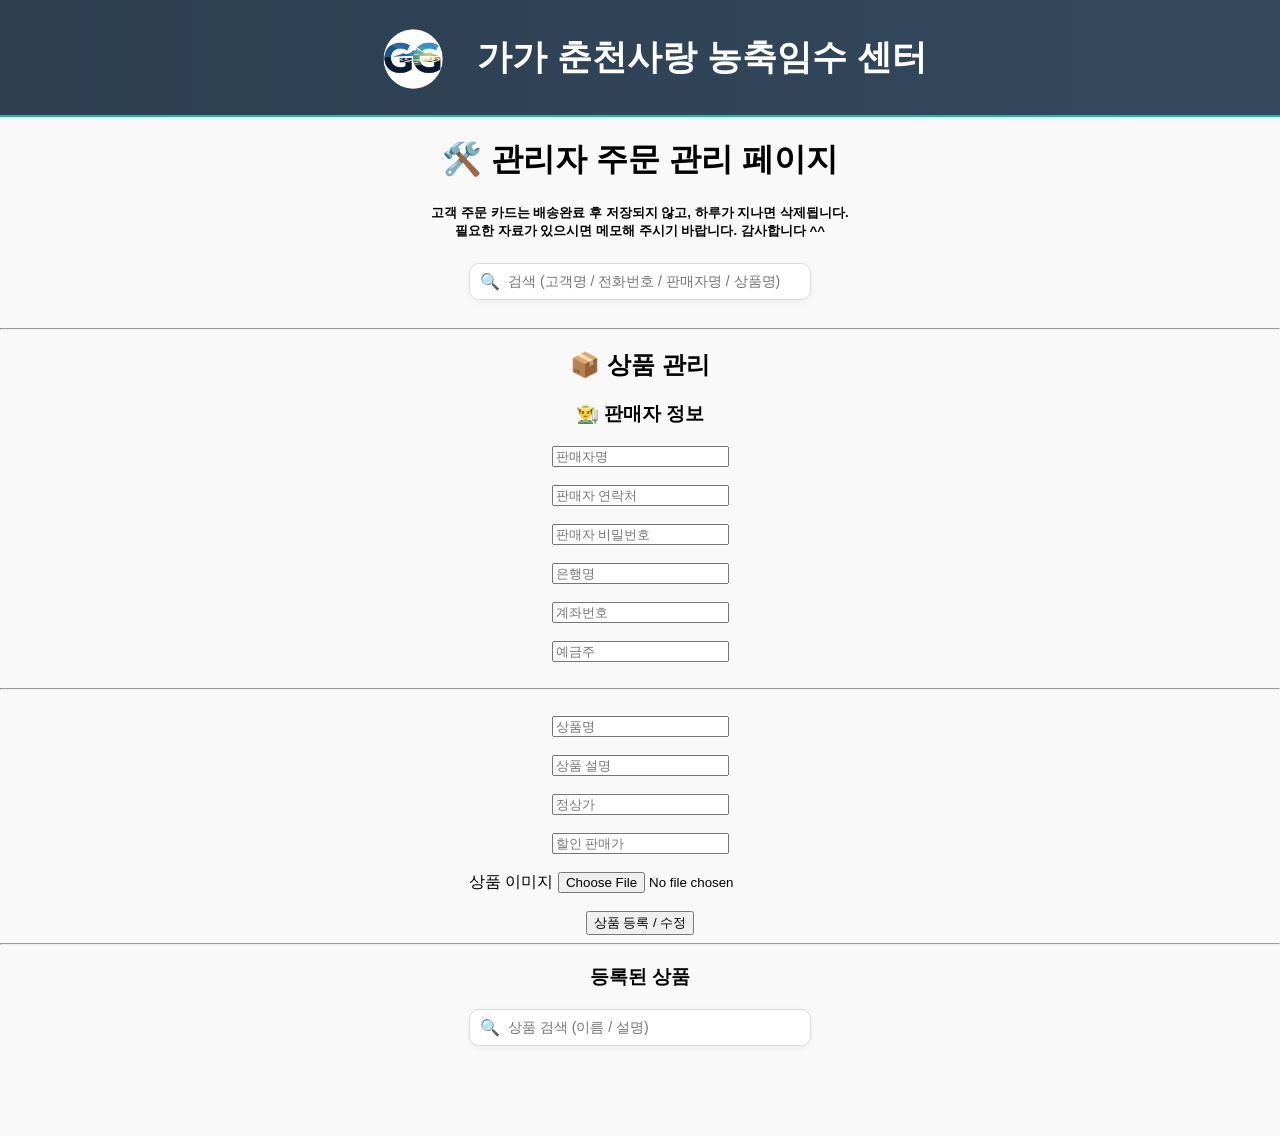
==== admin.html @ 16dae785 "merge remote" ====
<!DOCTYPE html>
<html lang="ko">
<head>
    <meta charset="UTF-8">
    <meta name="viewport" content="width=device-width, initial-scale=1.0">

    <title>가가 춘천사랑 농축임수 센터</title>

    <!-- PWA -->
    <link rel="manifest" href="./manifest-admin.json">

    <!-- 핸드폰 아이콘 -->
    <link rel="icon" href="./로고_2.png">
    <link rel="apple-touch-icon" href="./로고_2.png">

    <meta name="theme-color" content="#ffffff">

    <link rel="stylesheet" href="style.css">
</head>

    <!-- 헤더 -->
    <header class="top-header">
        <div class="logo-box">
            <img src="assets/로고-2.png" alt="로고" class="logo">
            <h1 class="site-name">가가 춘천사랑 농축임수 센터</h1>
        </div>
    </header>

<body>

<h1>🛠️ 관리자 주문 관리 페이지</h1>
<h5>고객 주문 카드는 배송완료 후 저장되지 않고, 하루가 지나면 삭제됩니다.<br>
필요한 자료가 있으시면 메모해 주시기 바랍니다. 감사합니다 ^^ </h5>


<div class="search-box">
    <span class="search-icon">🔍</span>
    <input id="order-search" type="text" placeholder="검색 (고객명 / 전화번호 / 판매자명 / 상품명)">
</div>
<div id="order-filter-bar"></div>
<div id="admin-controls"></div>
<div id="admin-orders"></div>

<hr>

<h2>📦 상품 관리</h2>

<form id="product-form">
        <!-- =========================
         판매자 정보 추가
        ========================= -->

    <h3>👨‍🌾 판매자 정보</h3>

    <!-- ▼▼▼ 여기부터 추가 ▼▼▼ -->

    <input type="text" id="seller-name" placeholder="판매자명" required><br><br>
    <input type="text" id="seller-phone" placeholder="판매자 연락처" required><br><br>
    <input type="password" id="seller-password" placeholder="판매자 비밀번호" required><br><br>
    <input type="text" id="seller-bank" placeholder="은행명" required><br><br>
    <input type="text" id="seller-account" placeholder="계좌번호" required><br><br>
    <input type="text" id="seller-depositor" placeholder="예금주" required><br><br>

    <hr><br>

    <!-- ▲▲▲ 여기까지 추가 ▲▲▲ -->

    <input type="text" id="product-name" placeholder="상품명" required><br><br>
    <input type="text" id="product-desc" placeholder="상품 설명" required><br><br>
    <input type="number" id="product-original" placeholder="정상가" required><br><br>
    <input type="number" id="product-sale" placeholder="할인 판매가" required><br><br>

    <label for="product-image">상품 이미지</label>
    <input type="file" id="product-image" accept="image/*"><br><br>

    <button type="submit">상품 등록 / 수정</button>
</form>

<hr>

<h3>등록된 상품</h3>
<div class="search-box">
    <span class="search-icon">🔍</span>
    <input id="product-search" type="text" placeholder="상품 검색 (이름 / 설명)">
</div>

<div id="product-list" class="product-list"></div>

<script src="admin.js"></script>



</body>
</html>
---- style.css ----
/* =========================
   기본
========================= */
body {
    font-family: Arial, sans-serif;
    margin: 0;
    padding: 0 0 50px 0;   /* 하단 기사줄 간격 아래 여백 추가 */
    text-align: center;
    background-color: #f9f9f9;
}

html, body {
    width: 100%;
    overflow-x: hidden;
    overflow-y: auto;
}

/* =========================
   헤더
========================= */
.top-header {
    position: sticky;
    top: 0;
    z-index: 1000;

    background: linear-gradient(90deg, #2c3e50, #34495e);
    padding: 15px;
    border-bottom: 2px solid #1abc9c;
}

.logo-box {
    display: flex;
    align-items: center;
    justify-content: center;
    gap: 4px;
}

.logo {
    width: 120px;
    height: auto;
    object-fit: cover;
}

.site-name {
    font-size: 35px;
    font-weight: bold;
    color: white;
    margin: 0;
}

/* =========================
   상품 영역
========================= */
.product {
    padding: 5px;
   margin: 0;
   padding-bottom: 0.5px;  /*    //////////////////////////////////////////////  구매자용 하단 기사줄 여백 */
}

/* =========================
   상품 카드
========================= */
.product-list {
    display: grid;
    grid-template-columns: repeat(auto-fit, 180px);
    gap: 10px;
    padding: 10px;
    justify-content: center;
}

/* =========================
   카드
========================= */
#product-list .product-item {
    background: white;
    border-radius: 12px;
    padding: 8px;
    border: 1px solid #ddd;

    width: 170px;
    box-sizing: border-box;

    margin: 0;
    box-shadow: 0 2px 8px rgba(0,0,0,0.05);
}

/* 이미지 */
.product-item img {
    width: 100%;
    height: 100px;
    object-fit: cover;
    border-radius: 8px;
}

/*////////////////////////////////////////////////// 고객용 상품 카드 글자간격, 크기 조절 */
.product-item h3,
.product-item p {
    margin: 0px;
    font-size: 15px;
    line-height: 2;
}
/*////////////////////////////////////////////////// 관리용 상품 카드 글자간격, 크기 조절 */
.product-item h4 {
    margin: 0px;
    font-size: 15px;
    line-height: 1.5;
}
/*////////////////////////////// 고객용과 관리용 상품 카드 상품설명 내용 글자간격, 크기 조절 */
.product-item p {
    margin: 0px;
    font-size: 12px;
    line-height: 1.5;
}
/* hover */
.product-item:hover {
    transform: translateY(-6px);
    box-shadow: 0 6px 15px rgba(0,0,0,0.1);
}

.product-item:active {
    transform: scale(0.97);
}

/* =========================
   가격
========================= */
.price {
    margin: 10px 0;
}

.original {
    text-decoration: line-through;
    color: #999;
    margin-right: 8px;
}

.sale {
    color: #e74c3c;
    font-weight: bold;
    font-size: 1.3em;
}

.sale::after {
    content: "원";
    margin-left: 2px;
    font-size: 0.9em;
}

/* =========================
   버튼
========================= */
.cart-btn {
    margin-top: 10px;
    padding: 8px 12px;
    border: none;
    background: #1abc9c;
    color: white;
    border-radius: 6px;
    cursor: pointer;
}

/* =========================
   🛒 장바구니 (완전 안정 버전)
========================= */
.cart-box {
    position: fixed;

    top: 80px;
    right: 20px;

    width: 340px;
    max-height: 70vh;
    overflow-y: auto;

    background: white;
    padding: 15px;
    border-radius: 12px;
    border: 1px solid #ddd;

    box-shadow: 0 4px 12px rgba(0,0,0,0.15);
    z-index: 9999;

    opacity: 0;
    visibility: hidden;
    transition: opacity 0.1s ease;
}

.cart-box.open {
    opacity: 1;
    visibility: visible;
}

/* =========================
   cart item
========================= */
.cart-item {
    display: flex;
    justify-content: space-between;
    padding: 6px 0;
    border-bottom: 1px solid #eee;
    font-size: 14px;
}

#cart-total {
    color: #e74c3c;
}

/* =========================
   결제 버튼
========================= */
.pay-btn {
    width: 100%;
    padding: 10px;
    margin-top: 10px;
    background: #1abc9c;
    color: white;
    border: none;
    border-radius: 8px;
}

/* =========================
   모달
========================= */
.modal {
    display: none;
    position: fixed;
    z-index: 2000;
    left: 0;
    top: 0;
    width: 100%;
    height: 100%;
    background: rgba(0,0,0,0.6);
}

.modal-content {
    background: white;
    width: 320px;
    height: 450px;   /* 🔥 핵심 */

    margin: 10% auto;
    padding: 15px;
    border-radius: 12px;

    display: flex;
    flex-direction: column;
    overflow: hidden; /* 🔥 넘치는 것 차단 */
    position: relative;
}

.modal-content img {
    width: 100%;
    height: 180px;
    object-fit: cover;

    flex-shrink: 0;
}

#modal-desc {
    font-size: 13px;
    max-height: 60px;
    overflow: hidden;
}

/* =========================
   모달 닫기 버튼 (X)
========================= */
.close {
    position: absolute;
    top: 10px;
    right: 10px;

    font-size: 22px;
    font-weight: bold;

    width: 28px;
    height: 28px;

    display: flex;
    align-items: center;
    justify-content: center;

    border-radius: 50%;
    cursor: pointer;

    background: #f5f5f5;
    color: #333;
}

.close:hover {
    background: #e74c3c;
    color: white;
}
/* =========================
   애니메이션
========================= */
@keyframes fadeIn {
    from { opacity: 0; }
    to { opacity: 1; }
}

/* =========================
   모바일
========================= */
@media (max-width: 768px) {
    #admin-orders {
        grid-template-columns: repeat(auto-fill, 140px);
        gap: 2px;
        justify-content: start;
    }
    body {
        min-height: 100vh;
    }
    .top-header {
        padding: 16px 10px;
    }

    .logo {
        width: 110px;
        height: auto;
        margin-right: -15px;
    }

    .site-name {
        font-size: 24px;
        line-height: 1.2;
    }

    .logo-box {
        gap: 0px;
    }

    .product-list {
    display: flex;
    flex-wrap: wrap;
    justify-content: center;
    gap: 2px;   /*   /////////////////////////////////////////////////// 핸드폰 카드 크기 조절 */

    padding: 5px;
}

    .cart-box {
    position: fixed;
    bottom: 80px;
    left: 5%;
    right: 5%;
    width: auto;
    max-height: 60vh;
    background: white;
    padding: 15px;
    border-radius: 12px;
    border: 1px solid #ddd;
    box-shadow: 0 4px 12px rgba(0,0,0,0.15);
    overflow-y: auto;
    touch-action: auto;
    z-index: 9999;
    }

    .pay-panel {
        align-items: flex-start;
        padding-top: 30px;
    }
    
    .pay-content {
    width: 90%;
    max-height: 80vh;

    padding: 20px;
    overflow-y: auto;

    box-sizing: border-box;
  }
}

/* =========================
   장바구니 버튼
========================= */
.cart-toggle {
    position: fixed;
    right: 20px;
    bottom: 70px;

    width: 20px;
    height: 20px;
    border-radius: 50%;

    background: #d1382d;
    color: white;
    border: none;

    font-size: 28px;
    box-shadow: 0 4px 12px rgba(0,0,0,0.2);

    z-index: 2000;
}

/* =========================
   💳 결제 패널
========================= */
.pay-panel {
    display: none;
    position: fixed;
    z-index: 3000;
    left: 0;
    top: 0;
    width: 100%;
    height: 100%;
    
    background: rgba(0,0,0,0.5);

    justify-content: center;
    align-items: center;
}

.pay-panel.active {
    display: flex;
}

/* 결제 박스 */
.pay-content {
    width: 320px;
    background: white;
    padding: 24px;
    border-radius: 14px;

    box-shadow: 0 8px 25px rgba(0,0,0,0.2);
    animation: fadeIn 0.25s ease;
}

/* 제목 */
.pay-content h3 {
    margin-top: 0;
    margin-bottom: 10px;
}

/* 입력창 */
.pay-content input,
.pay-content textarea {
    width: 100%;
    max-width: 300px;   /* 👈 핵심 */
    padding: 10px;
    margin: 0 auto 10px; /* 👈 가운데 정렬 */
    display: block;

    border-radius: 8px;
    border: 1px solid #ddd;
    font-size: 14px;
}

.pay-content textarea {
    height: 90px;
    resize: none;
}

.pay-content input:focus {
    outline: none;
    border-color: #1abc9c;
    box-shadow: 0 0 0 2px rgba(26,188,156,0.2);
}

/* 💰 총 금액 */
#pay-total {
    text-align: right;
    margin: 10px 0;
    font-size: 16px;
    color: #e74c3c;
    font-weight: bold;
}

/* 메시지 */
#pay-message {
    font-size: 13px;
    color: #666;
}

/* 주문 상태 */
.order-status {
    font-size: 14px;
    margin: 10px 0;
    color: #1abc9c;
}

/* 버튼 */
#pay-confirm,
#pay-close {
    width: 100%;
    padding: 10px;
    margin-top: 8px;
    border: none;
    border-radius: 8px;
    cursor: pointer;
}

/* 주문 완료 버튼 */
#pay-confirm {
    background: #1abc9c;
    color: white;
}

/* 닫기 버튼 */
#pay-close {
    background: #eee;
}

/* 🏦 판매자 정보 */
.seller-info {
    background: #ecfdf5;
    border: 1px solid #d1fae5;
    padding: 10px;
    border-radius: 8px;
    margin-bottom: 15px;
    font-size: 13px;
}

.status-badge {
    padding: 6px 10px;
    border-radius: 8px;
    font-weight: bold;
    color: white;
    display: inline-block;
}

.status-pending { background: gray; }
.status-paid { background: rgb(43, 54, 218); }
.status-ready { background: orange; }
.status-shipping { background: purple; }
.status-done { background: green; }


#admin-orders {        /* ================================ 주문한 카드와 카드 사이 간격을 조절하는 코드 */
    display: grid;
    grid-template-columns: repeat(auto-fill, 200px);
    gap: 0px;
    justify-content: start;
}

/* =========================
   🧾 주문 카드 압축 (핵심 추가)
========================= */
.order-item {
    background: white;
    border: 1px solid #ddd;
    border-radius: 10px;

    padding: 6px 8px;   /* 핵심: 줄이기 */
    margin-bottom: 2px;  /* 카드 간격 줄이기 */
    flex-wrap: wrap;
    flex-direction: column;

    font-size: 13px;
    line-height: 1.2;

    display: flex;
    flex-direction: column;
    gap: 2px; /* 줄 간격 최소화 */
}

/* 제목 (이름) */
.order-item h3 {
    margin: 0;
    font-size: 14px;
    display: flex;
    justify-content: space-between;
    align-items: center;
}

/* 상태 뱃지 */
.status-badge {
    padding: 2px 6px;
    font-size: 11px;
    border-radius: 6px;
}

/* 상품 리스트 */
.order-item ul {
    margin: 4px 0;
    padding-left: 14px;
    font-size: 12px;
}

/* br 제거 효과 (이미 JS에서 br 많이 쓰고 있어서 압축) */
.order-item br {
    display: none;
}

/* 금액 강조 줄 */
.order-item {
    font-size: 13px;
}

/* =========================
   버튼 영역 압축
========================= */
.order-item button {
    padding: 2px 3px;
    font-size: 12px;

    margin: 2px 2px 0 0;
    border: 1px solid #ddd;
    border-radius: 4px;

    background: #f9f9f9;
    display: inline-block;
    align-items: center;
    cursor: pointer;
    line-height: 1.5;
}

/* 버튼 hover */
.order-item button:hover {
    background: #eee;
}

.search-box {
    display: flex;
    align-items: center;

    max-width: 320px;
    margin: 10px auto 20px;

    background: white;
    border: 1px solid #ddd;
    border-radius: 10px;

    padding: 8px 10px;

    box-shadow: 0 2px 6px rgba(0,0,0,0.05);
}

.search-box input {
    border: none;
    outline: none;
    background: transparent;
    flex: 1;
    font-size: 14px;
}

.search-icon {
    font-size: 16px;
    margin-right: 6px;
    color: #888;
}

#order-search {
    width: 100%;
    border: none;
    outline: none;

    font-size: 14px;
    background: transparent;
}
/* =========================
   전체 주문 보기 버튼
========================= */
.reset-btn {
    display: inline-block;
    padding: 6px 10px;
    margin: 10px 0;

    border: 1px solid #e0e0e0;
    border-radius: 8px;
    background: #fff;

    color: #4a6cf7;
    cursor: pointer;
    font-size: 14px;
}

.reset-btn:hover {
    background: #f5f7ff;
}

.order-search-box {
    margin-top: 12px;
    display: flex;
    gap: 6px;
}

.order-search-box input {
    flex: 1;
    padding: 8px;
    border: 1px solid #ddd;
    border-radius: 6px;
}

.order-search-box button {
    padding: 8px 12px;
    border: none;
    background: #1abc9c;
    color: white;
    border-radius: 6px;
    cursor: pointer;
}

#order-result {
    margin-top: 12px;
    max-height: 250px;
    overflow-y: auto;
    text-align: left;
}

/* =========================
   계좌번호 복사 버튼
========================= */

.copy-account-btn {
    margin-left: 8px;
    padding: 5px 10px;
    border: 1px solid #1abc9c;
    border-radius: 6px;
    background: #1abc9c;
    color: #fcfcfc;
    font-size: 13px;
    cursor: pointer;
    transition: 0.2s;
}

.copy-account-btn:hover {
    background: #4a6cf7;
    color: white;
}

.copy-account-btn:active {
    transform: scale(0.95);
}

.cart-close {
    position: absolute;
    top: 10px;
    right: 12px;

    width: 28px;
    height: 28px;

    display: flex;
    justify-content: center;
    align-items: center;

    border-radius: 50%;
    cursor: pointer;

    font-size: 22px;
    font-weight: bold;

    background: #f5f5f5;
    color: #333;
}

.cart-close:hover {
    background: #e74c3c;
    color: white;
}

/* ===============================
   📰 농축임수 센터 뉴스 티커
================================= */

#bottomNotice {
    position: fixed;
    left: 0;
    bottom: 0;

    width: 100%;
    height: 42px;

    background: #015040;
    color: #fff;

    overflow: hidden;

    display: flex;
    align-items: center;

    z-index: 1500;

    border-top: 2px solid #ffd54f;
    box-sizing: border-box;
}

.ticker {
    display: inline-flex;
    align-items: center;
    white-space: nowrap;
    padding-left: 100%;

    animation: tickerMove 88s linear infinite;
}

.ticker span {
    display: inline-block;
    margin-right: 44px;
    font-size: 15px;
    font-weight: bold;
}

.news {
    color: #ffffff;
}

.event {
    color: #ffe082;
}

@keyframes tickerMove {
    from {
        transform: translateX(0);
    }
    to {
        transform: translateX(-100%);
    }
}
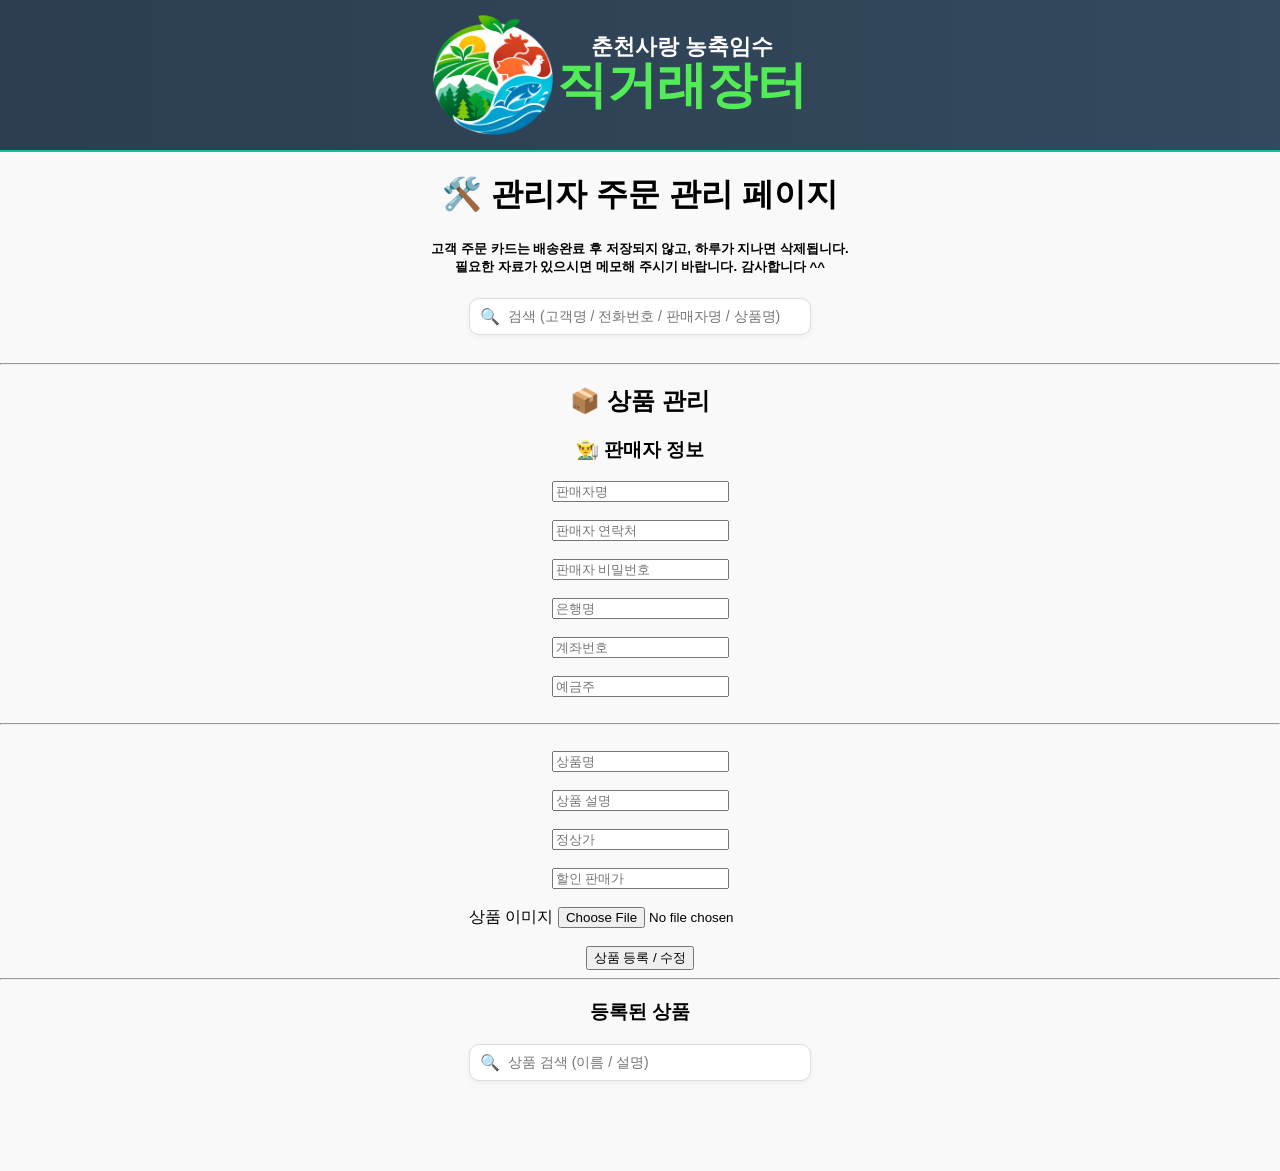
==== commit 4b1ba045: "merge remote" ====
--- a/admin.html
+++ b/admin.html
@@ -22,7 +22,10 @@
     <header class="top-header">
         <div class="logo-box">
             <img src="assets/로고-2.png" alt="로고" class="logo">
-            <h1 class="site-name">가가 춘천사랑 농축임수 센터</h1>
+            <h1 class="site-name">
+              춘천사랑 농축임수
+              <span>직거래장터</span>
+            </h1>
         </div>
     </header>
 
--- a/style.css
+++ b/style.css
@@ -39,13 +39,21 @@
     width: 120px;
     height: auto;
     object-fit: cover;
+    margin-left: -40px;
 }
 
 .site-name {
-    font-size: 35px;
+    font-size: 22px;
     font-weight: bold;
     color: white;
     margin: 0;
+}
+
+.site-name span {
+    display: block;
+    font-size: 50px;
+    color: #51ec56;
+    margin-top: -10px;
 }
 
 /* =========================
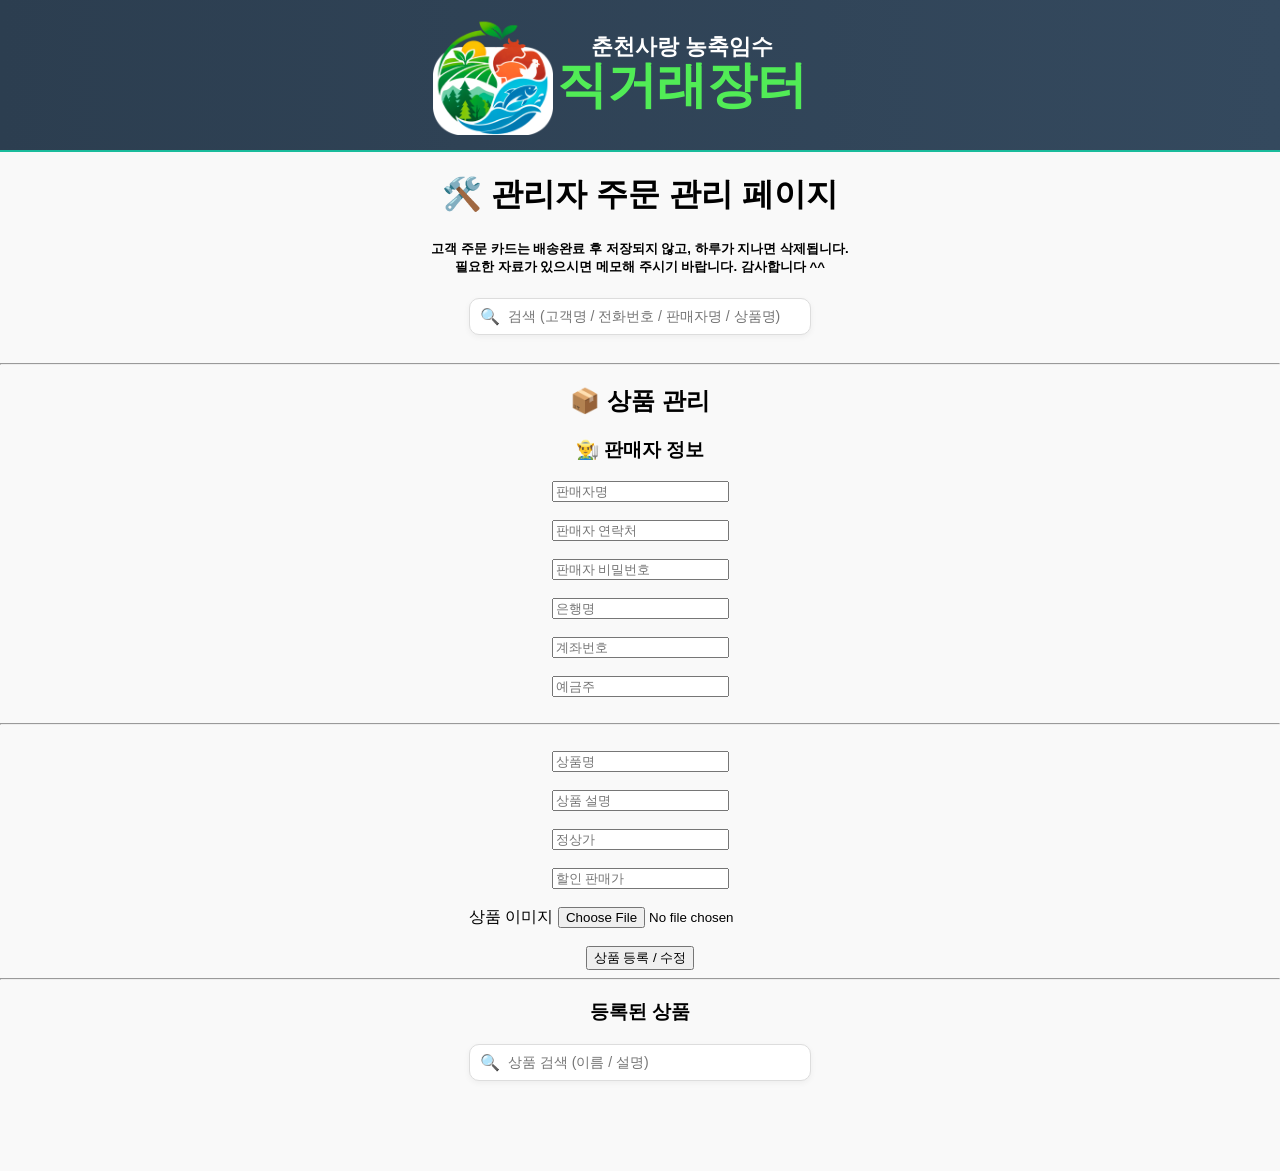
==== commit d991e5c3: "merge remote" ====
--- a/admin.html
+++ b/admin.html
@@ -4,7 +4,7 @@
     <meta charset="UTF-8">
     <meta name="viewport" content="width=device-width, initial-scale=1.0">
 
-    <title>가가 춘천사랑 농축임수 센터</title>
+    <title>춘천사랑 농축임수 직거래장터</title>
 
     <!-- PWA -->
     <link rel="manifest" href="./manifest-admin.json">
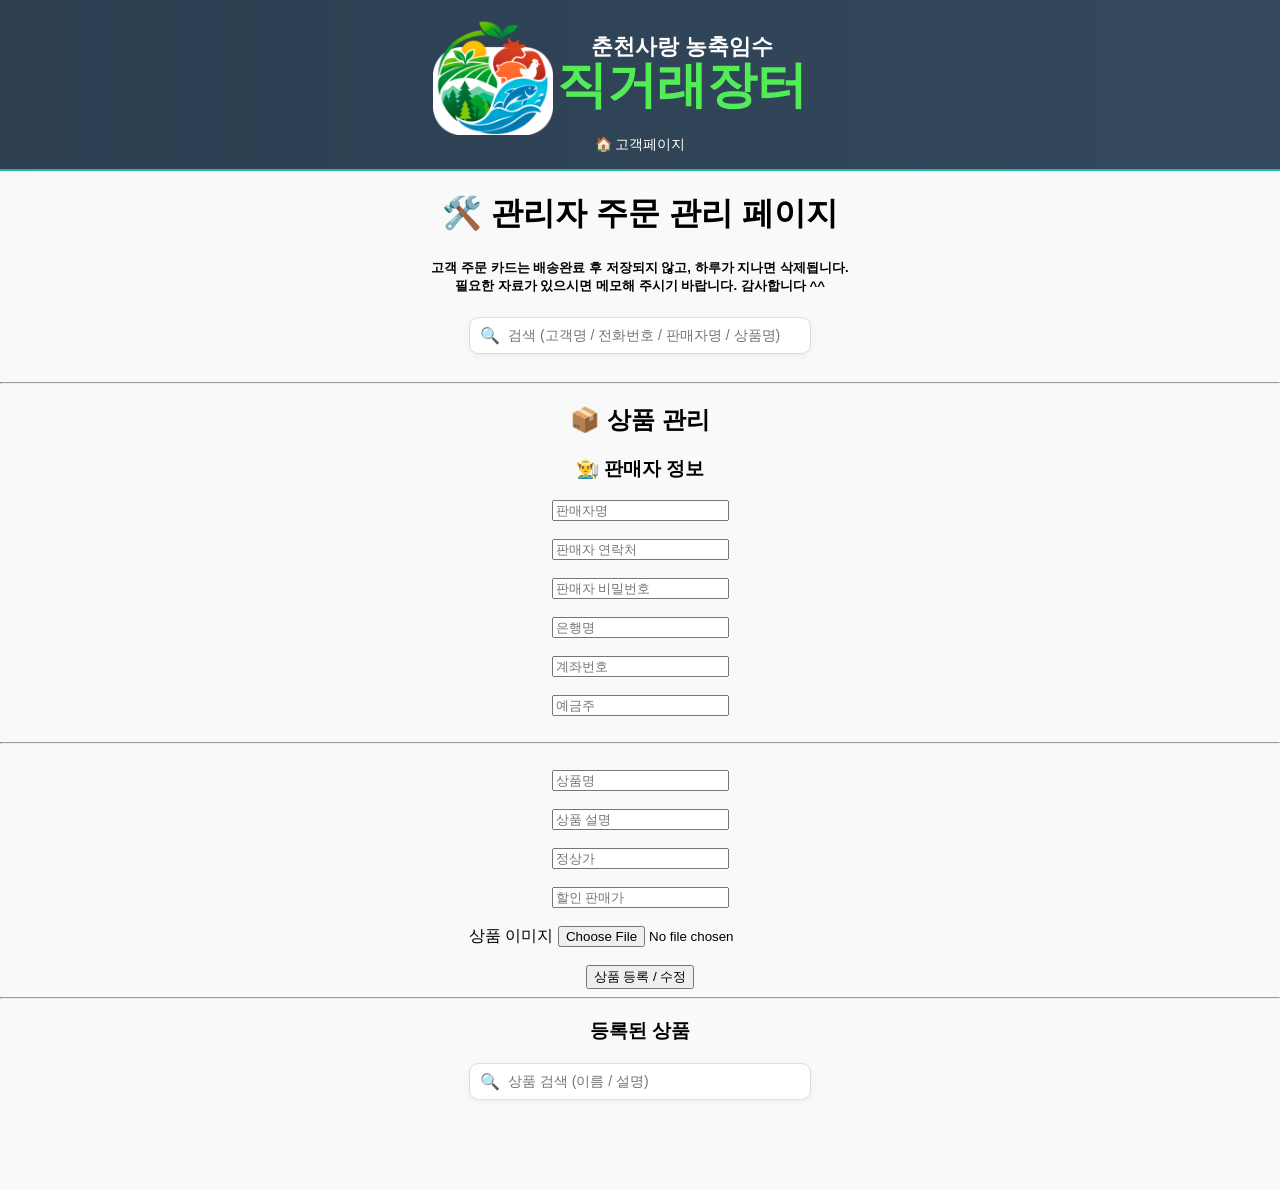
==== commit c94788f4: "merge remote" ====
--- a/admin.html
+++ b/admin.html
@@ -27,6 +27,8 @@
               <span>직거래장터</span>
             </h1>
         </div>
+
+        <a href="index.html" class="customer-link">🏠 고객페이지</a>
     </header>
 
 <body>
--- a/style.css
+++ b/style.css
@@ -815,4 +815,17 @@
     to {
         transform: translateX(-100%);
     }
+}
+
+.admin-link,
+.customer-link {
+    margin-left: auto;
+    font-size: 14px;
+    color: #fff;
+    text-decoration: none;
+}
+
+.admin-link:hover,
+.customer-link:hover {
+    text-decoration: underline;
 }
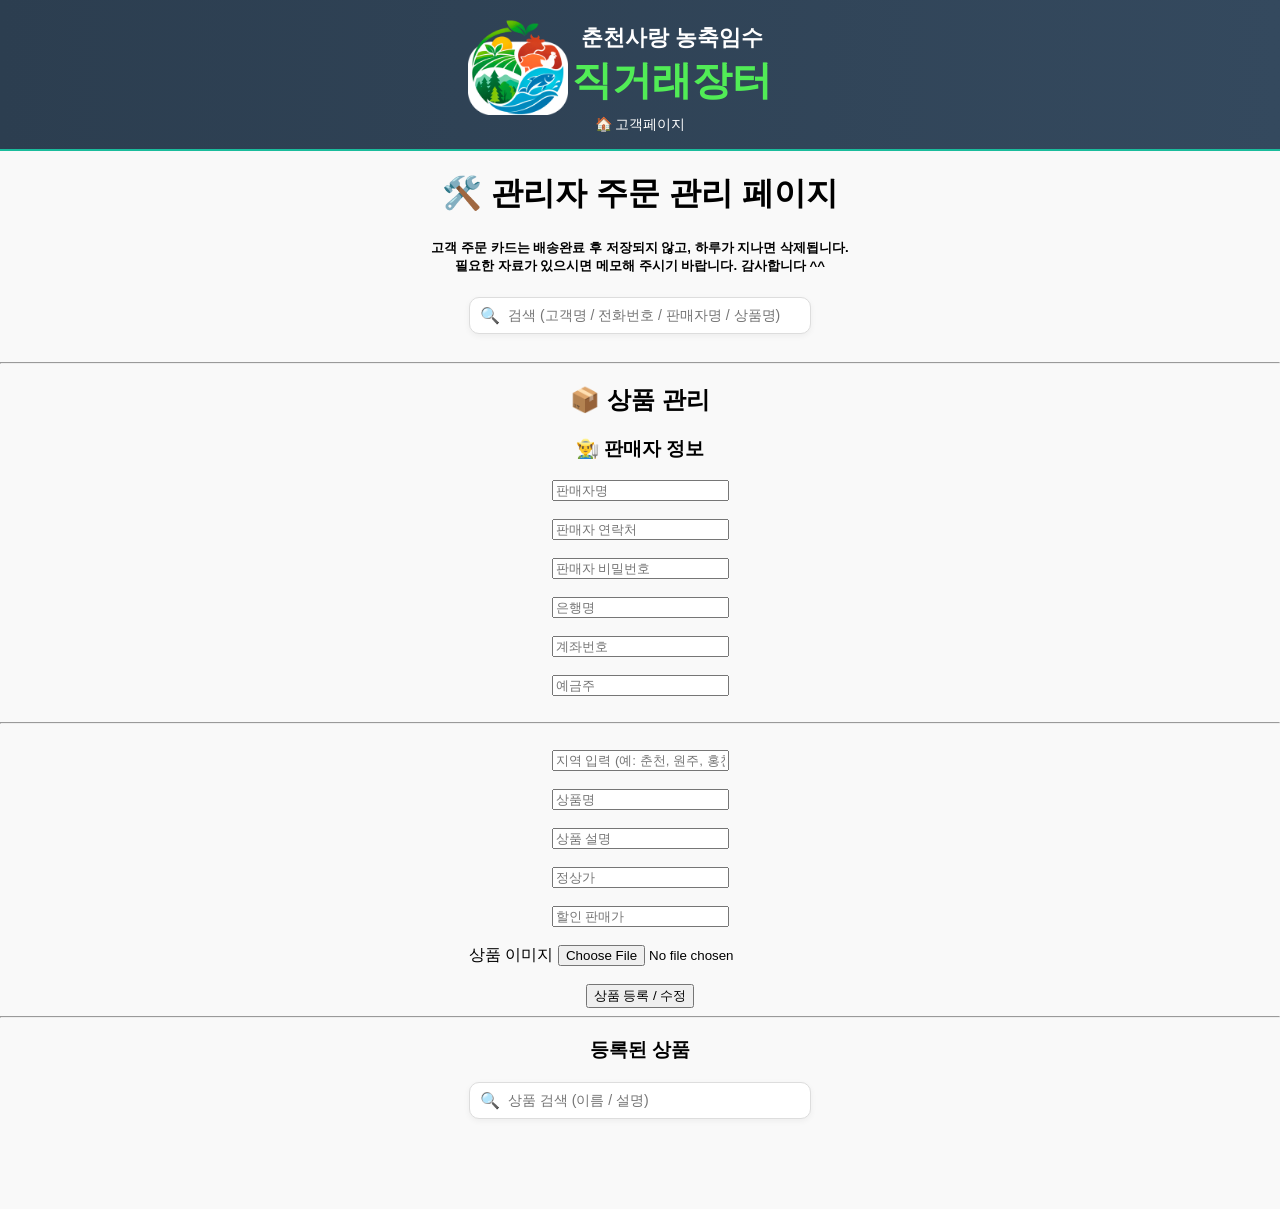
==== commit d12871a5: "merge remote" ====
--- a/admin.html
+++ b/admin.html
@@ -69,6 +69,13 @@
     <hr><br>
 
     <!-- ▲▲▲ 여기까지 추가 ▲▲▲ -->
+     
+         <input
+        type="text"
+        id="product-region"
+        placeholder="지역 입력 (예: 춘천, 원주, 홍천)"
+        required
+    ><br><br>
 
     <input type="text" id="product-name" placeholder="상품명" required><br><br>
     <input type="text" id="product-desc" placeholder="상품 설명" required><br><br>
--- a/style.css
+++ b/style.css
@@ -36,7 +36,7 @@
 }
 
 .logo {
-    width: 120px;
+    width: 100px;
     height: auto;
     object-fit: cover;
     margin-left: -40px;
@@ -49,11 +49,11 @@
     margin: 0;
 }
 
-.site-name span {
+.site-name span {      /*  춘천사랑 농축임수 직거래장터 관련 코드 */
     display: block;
-    font-size: 50px;
+    font-size: 40px;
     color: #51ec56;
-    margin-top: -10px;
+    margin-top: 0px;  /*  춘천사랑 농축임수 와 직거래장터 사이 간격 코드 */
 }
 
 /* =========================
@@ -323,9 +323,9 @@
     }
 
     .logo {
-        width: 110px;
+        width: 70px;
         height: auto;
-        margin-right: -15px;
+        margin-right: 0px;
     }
 
     .site-name {
@@ -334,7 +334,7 @@
     }
 
     .logo-box {
-        gap: 0px;
+        gap: 8px;
     }
 
     .product-list {
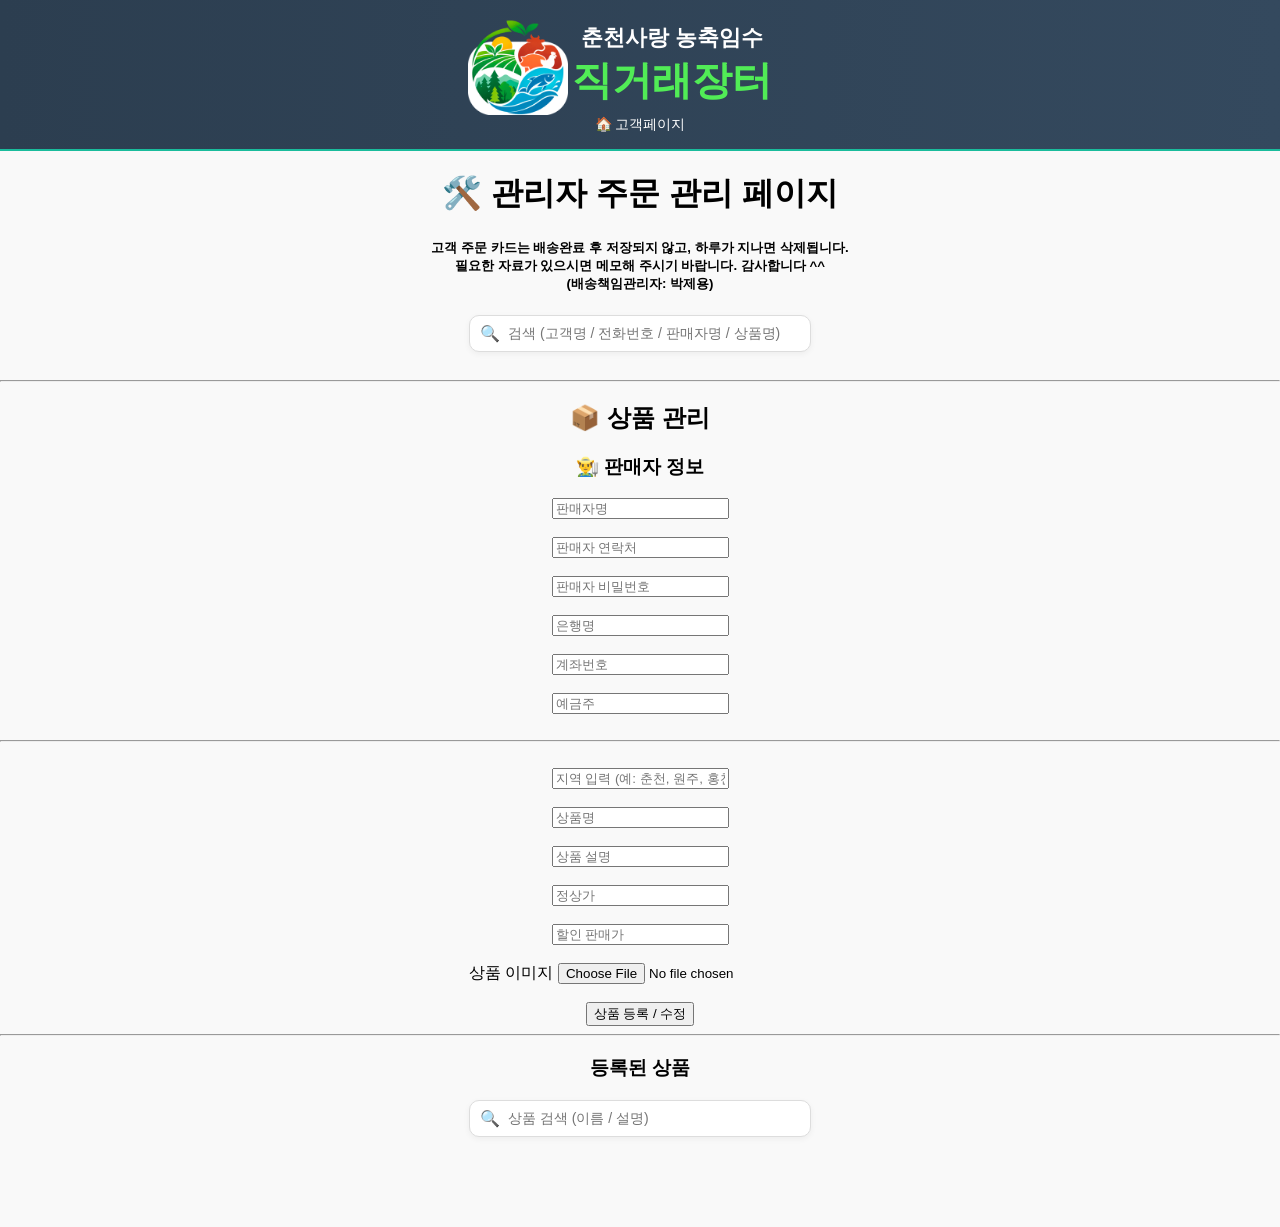
==== commit d870c92f: "merge remote" ====
--- a/admin.html
+++ b/admin.html
@@ -35,8 +35,8 @@
 
 <h1>🛠️ 관리자 주문 관리 페이지</h1>
 <h5>고객 주문 카드는 배송완료 후 저장되지 않고, 하루가 지나면 삭제됩니다.<br>
-필요한 자료가 있으시면 메모해 주시기 바랍니다. 감사합니다 ^^ </h5>
-
+필요한 자료가 있으시면 메모해 주시기 바랍니다. 감사합니다 ^^<br>
+(배송책임관리자: 박제용) </h5>
 
 <div class="search-box">
     <span class="search-icon">🔍</span>
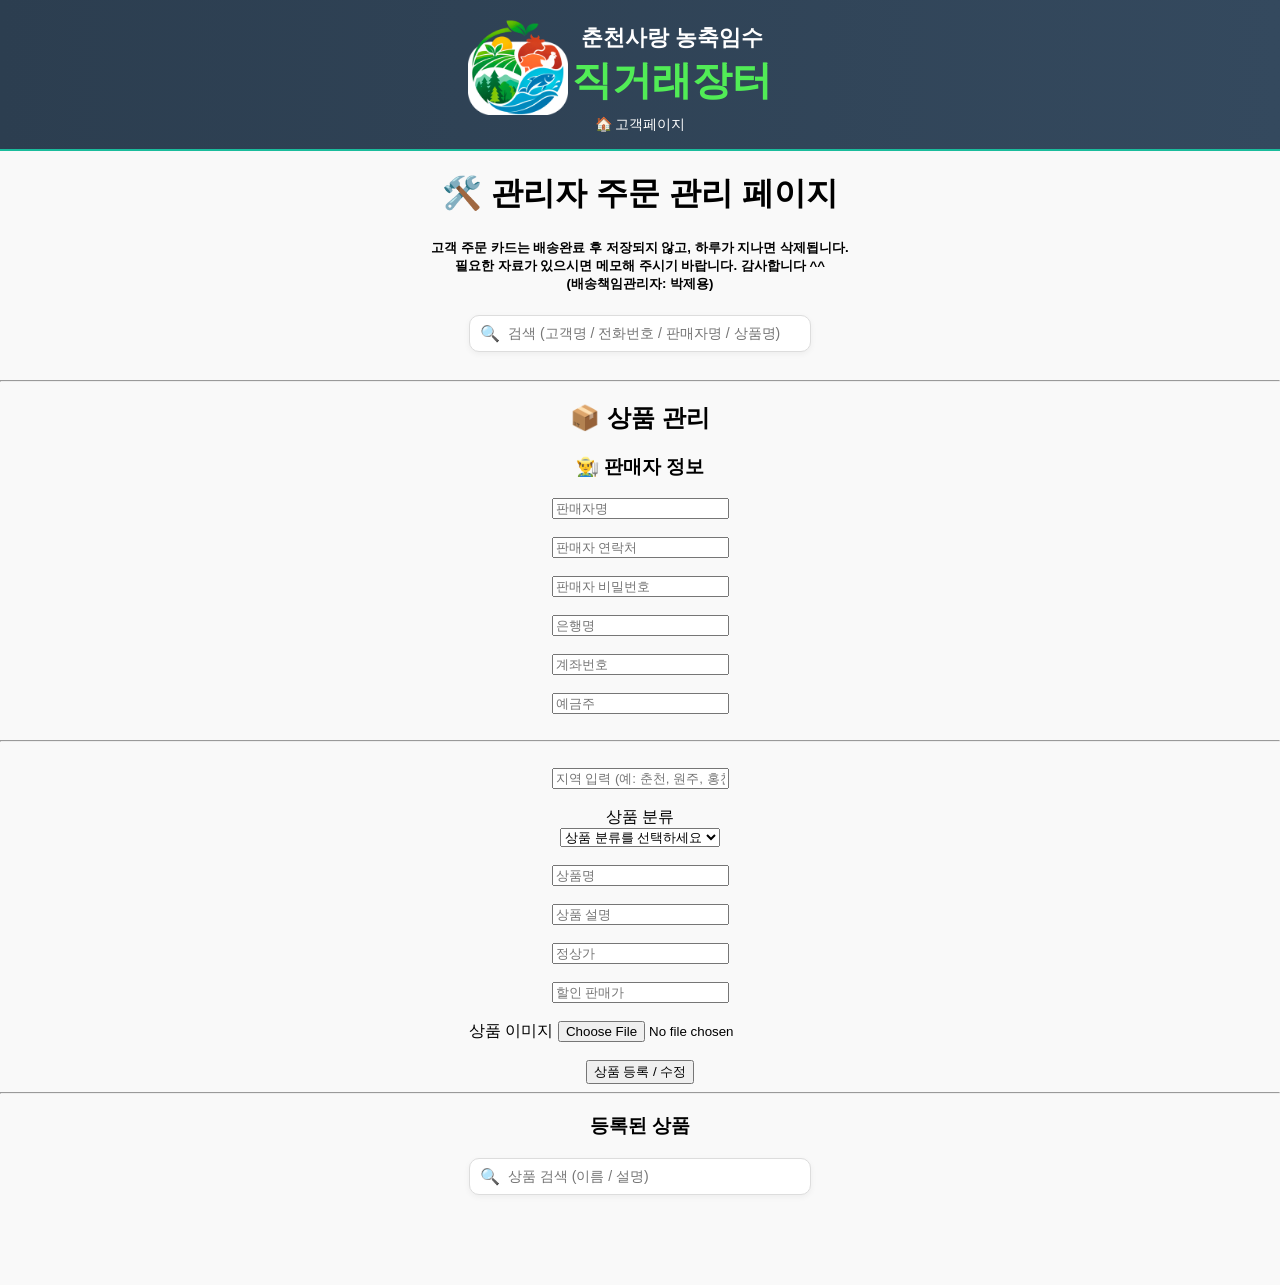
==== commit 724d4479: "merge remote" ====
--- a/admin.html
+++ b/admin.html
@@ -77,6 +77,21 @@
         required
     ><br><br>
 
+<!-- 상품 분류 -->
+<label for="product-category">상품 분류</label><br>
+
+<select id="product-category" required>
+    <option value="">상품 분류를 선택하세요</option>
+    <option value="농산물">🌾 농산물</option>
+    <option value="축산물">🐄 축산물</option>
+    <option value="임산물">🌲 임산물</option>
+    <option value="수산물">🐟 수산물</option>
+    <option value="시골바구니">🧺 시골바구니</option>
+    <option value="완제품">📦 완제품</option>
+    <option value="기타">📋 기타</option>
+</select>
+<br><br>
+
     <input type="text" id="product-name" placeholder="상품명" required><br><br>
     <input type="text" id="product-desc" placeholder="상품 설명" required><br><br>
     <input type="number" id="product-original" placeholder="정상가" required><br><br>
--- a/style.css
+++ b/style.css
@@ -828,4 +828,44 @@
 .admin-link:hover,
 .customer-link:hover {
     text-decoration: underline;
-}+}
+/*//////////////////////////////////////////////////////////// 농축임수, 시골바누니, 기타 색상 코드*/
+#product-category-filter {
+    display: flex;
+    flex-wrap: wrap;
+    gap: 5px;
+    margin: 12px 0;
+}
+
+#product-category-filter button {
+    padding: 5px 10px;
+    border: 1px solid currentColor;
+    border-radius: 5px;
+    background: #fff;
+    font-size: 12px;
+    font-weight: 500;
+    line-height: 1.3;
+    cursor: pointer;
+}
+
+.cat-all      { color: #495057; }
+.cat-farm     { color: #4B8B3B; }
+.cat-livestock { color: #A66A42; }
+.cat-forest   { color: #26734D; }
+.cat-sea      { color: #2878B5; }
+.cat-basket   { color: #C18A25; }
+.cat-ready    { color: #7656A5; }
+.cat-other    { color: #707780; }
+
+#product-category-filter button.active {
+    color: #fff;
+}
+
+#product-category-filter .cat-all.active { background: #495057; }
+#product-category-filter .cat-farm.active { background: #4B8B3B; }
+#product-category-filter .cat-livestock.active { background: #A66A42; }
+#product-category-filter .cat-forest.active { background: #26734D; }
+#product-category-filter .cat-sea.active { background: #2878B5; }
+#product-category-filter .cat-basket.active { background: #C18A25; }
+#product-category-filter .cat-ready.active { background: #7656A5; }
+#product-category-filter .cat-other.active { background: #707780; }
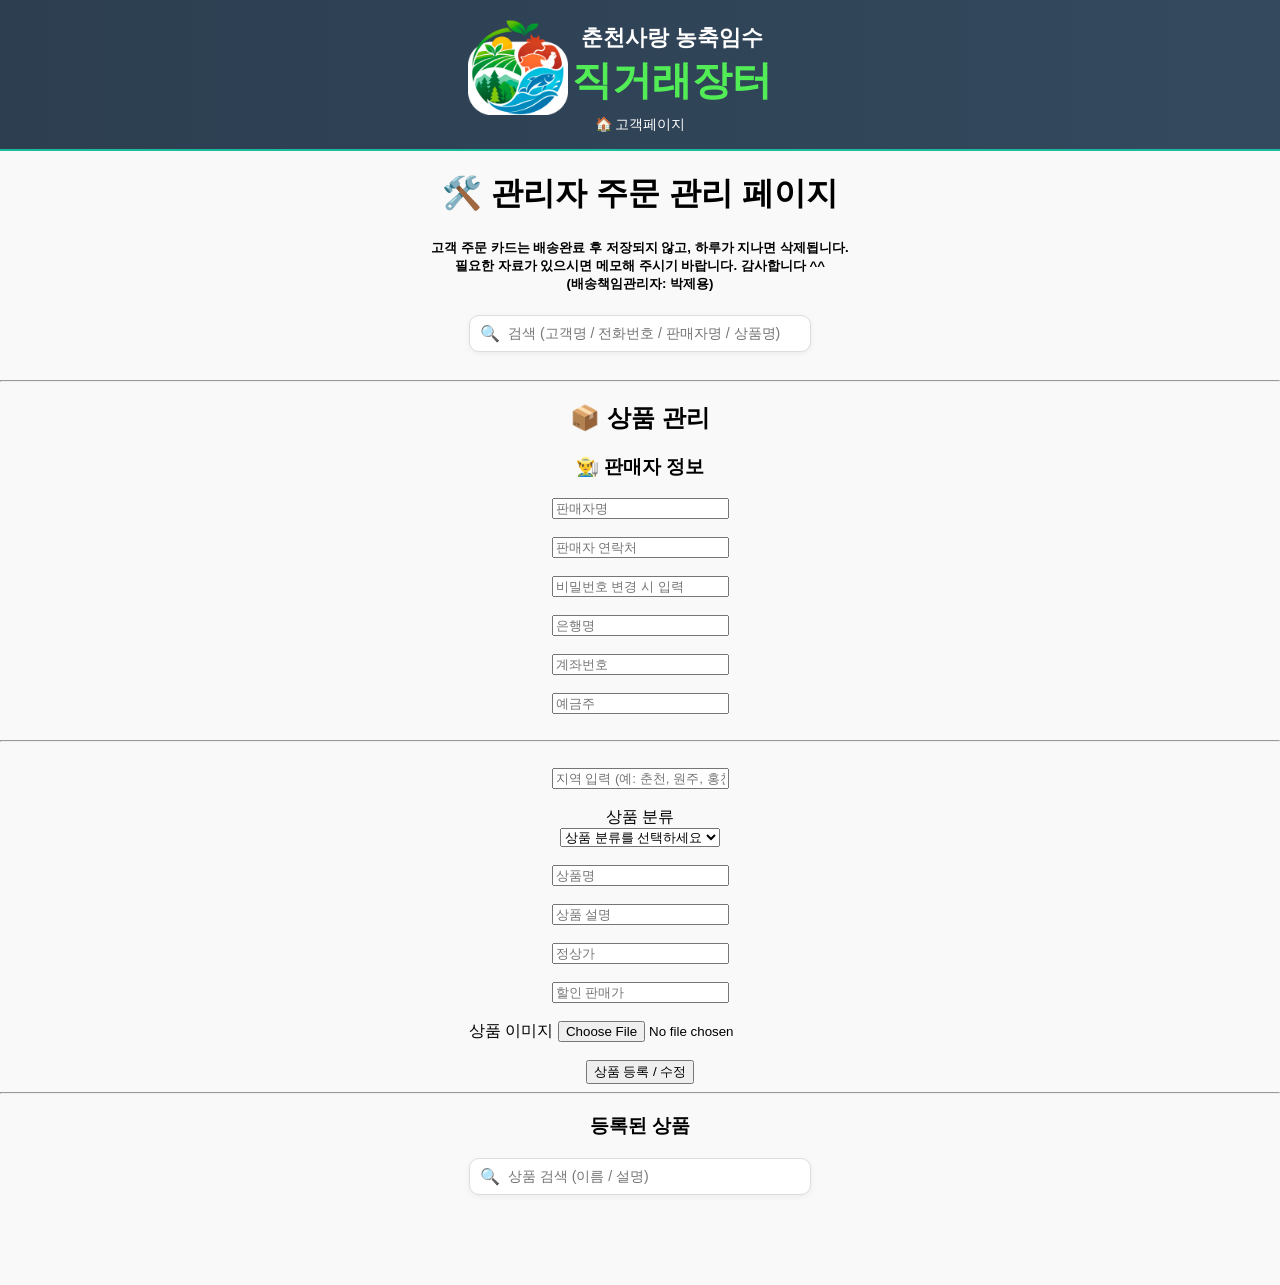
==== commit 8bc0b5b3: "merge remote" ====
--- a/admin.html
+++ b/admin.html
@@ -61,7 +61,7 @@
 
     <input type="text" id="seller-name" placeholder="판매자명" required><br><br>
     <input type="text" id="seller-phone" placeholder="판매자 연락처" required><br><br>
-    <input type="password" id="seller-password" placeholder="판매자 비밀번호" required><br><br>
+    <input type="password" id="seller-password" placeholder="비밀번호 변경 시 입력" required><br><br>
     <input type="text" id="seller-bank" placeholder="은행명" required><br><br>
     <input type="text" id="seller-account" placeholder="계좌번호" required><br><br>
     <input type="text" id="seller-depositor" placeholder="예금주" required><br><br>
